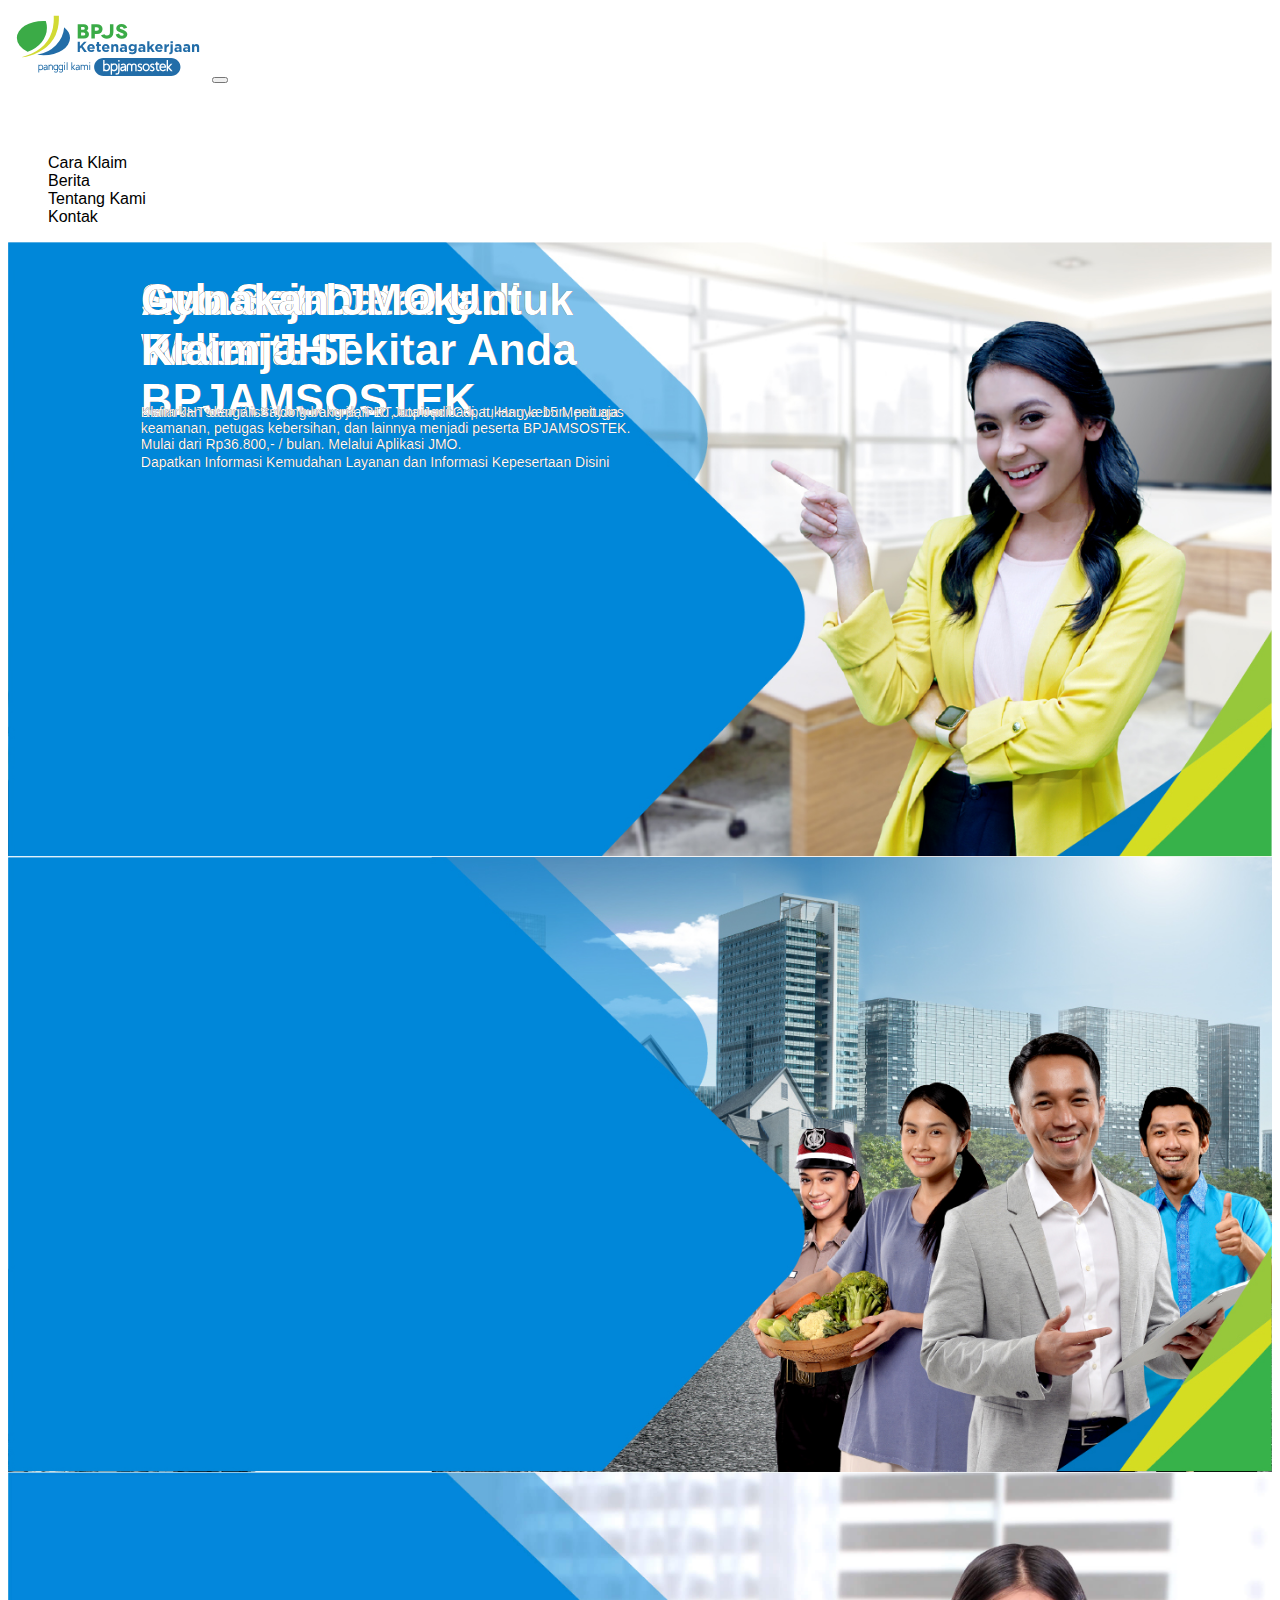
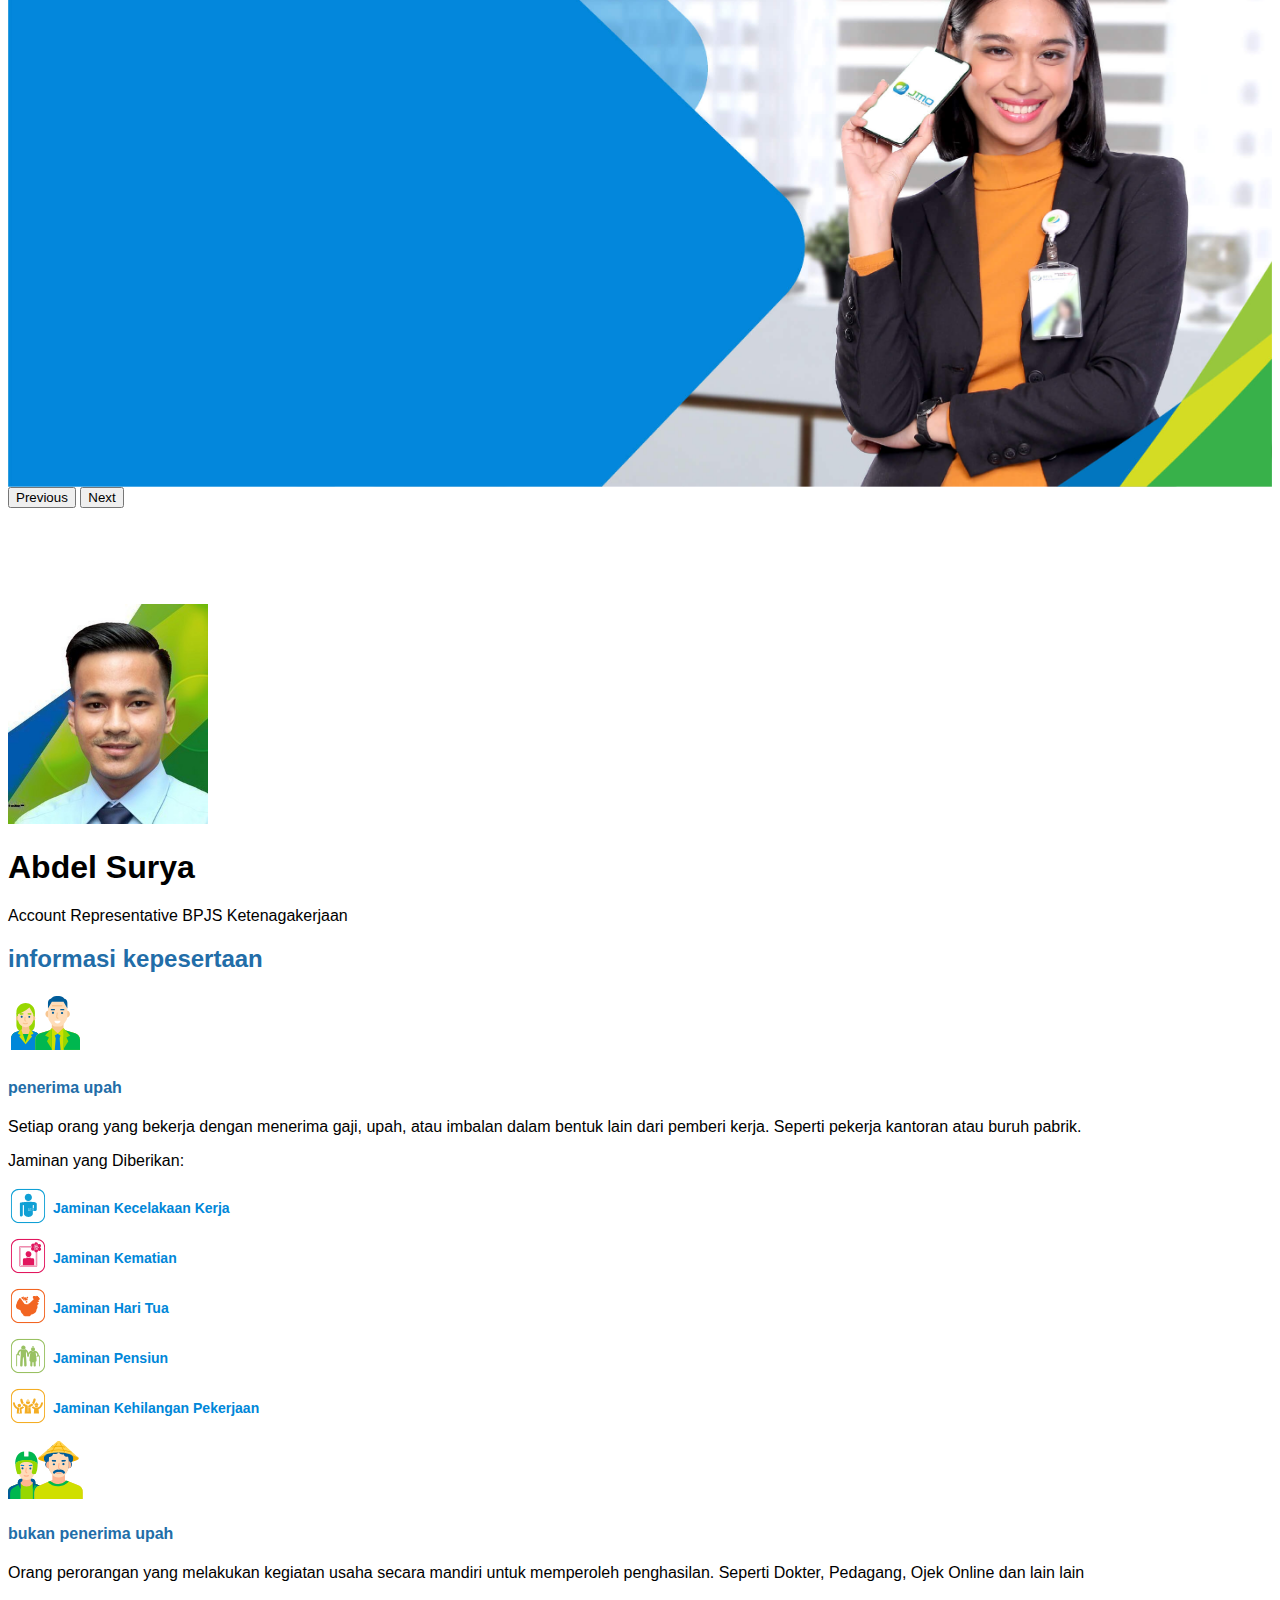
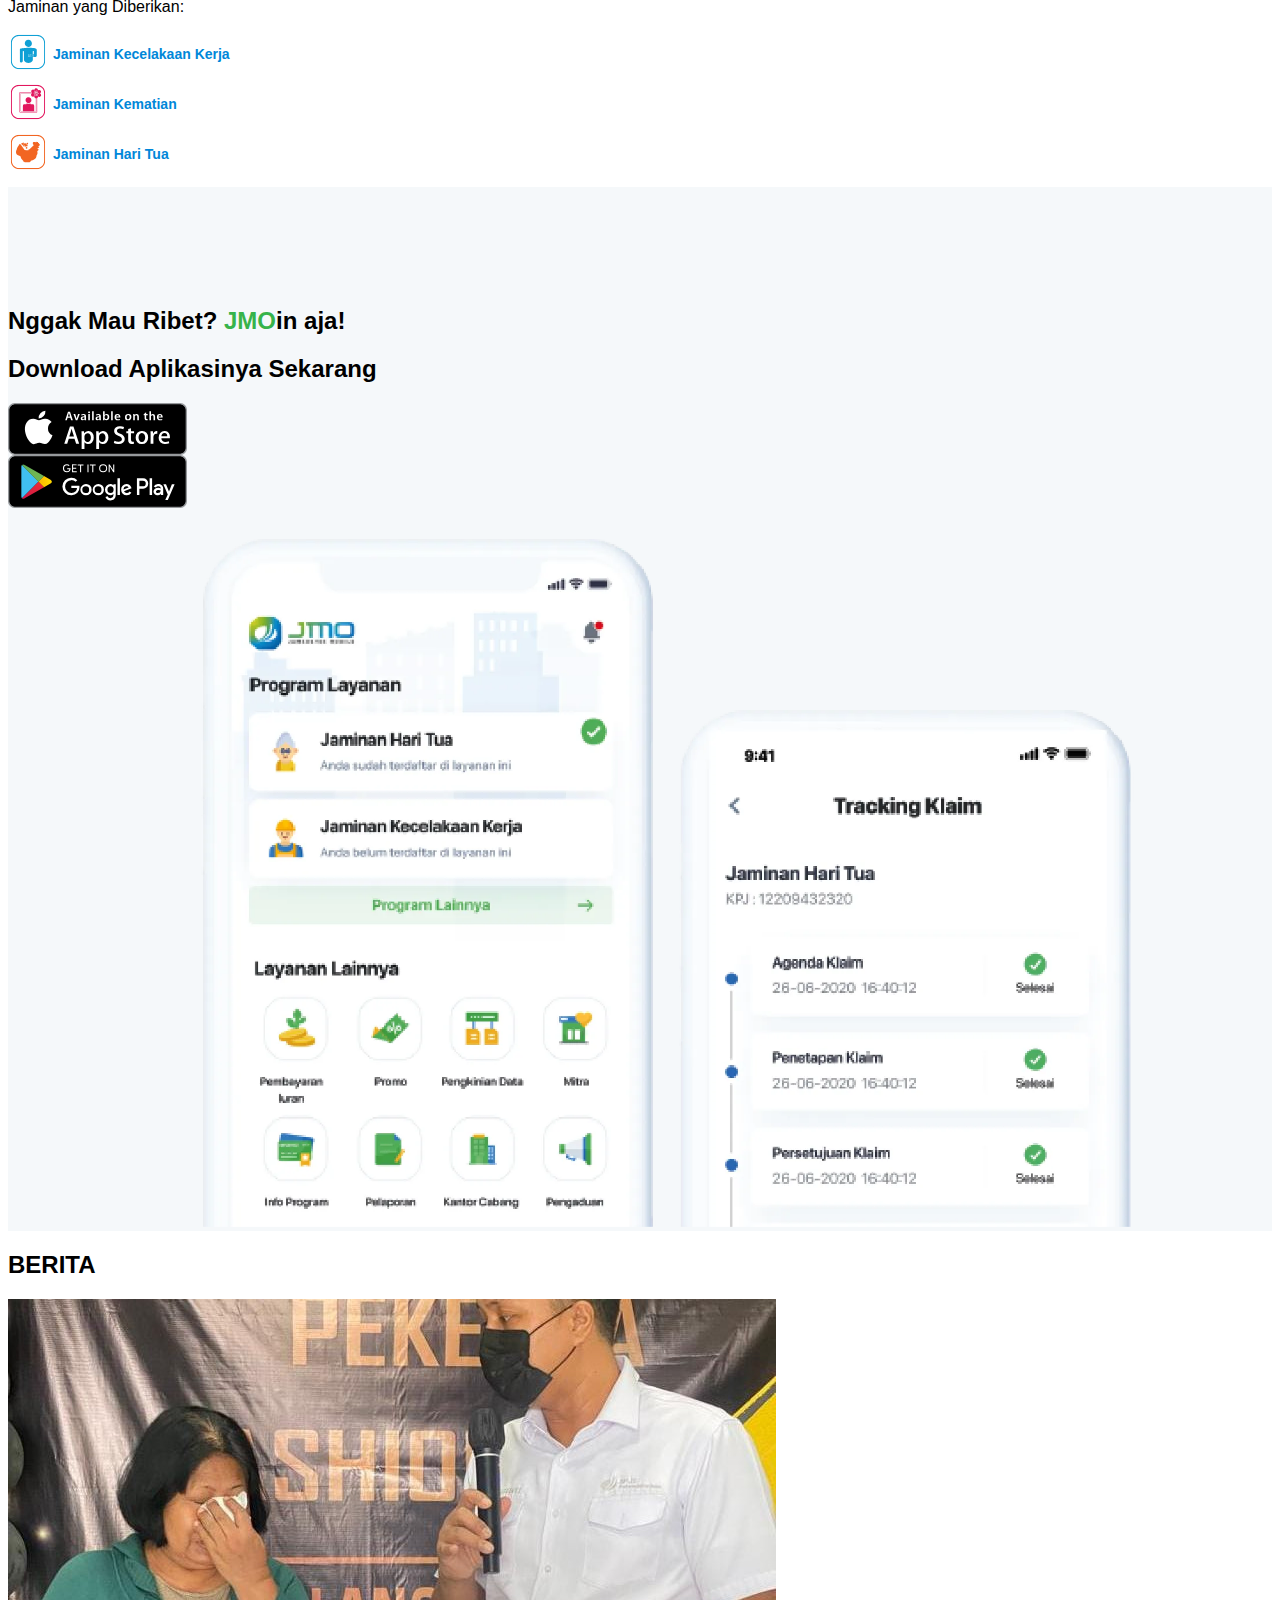
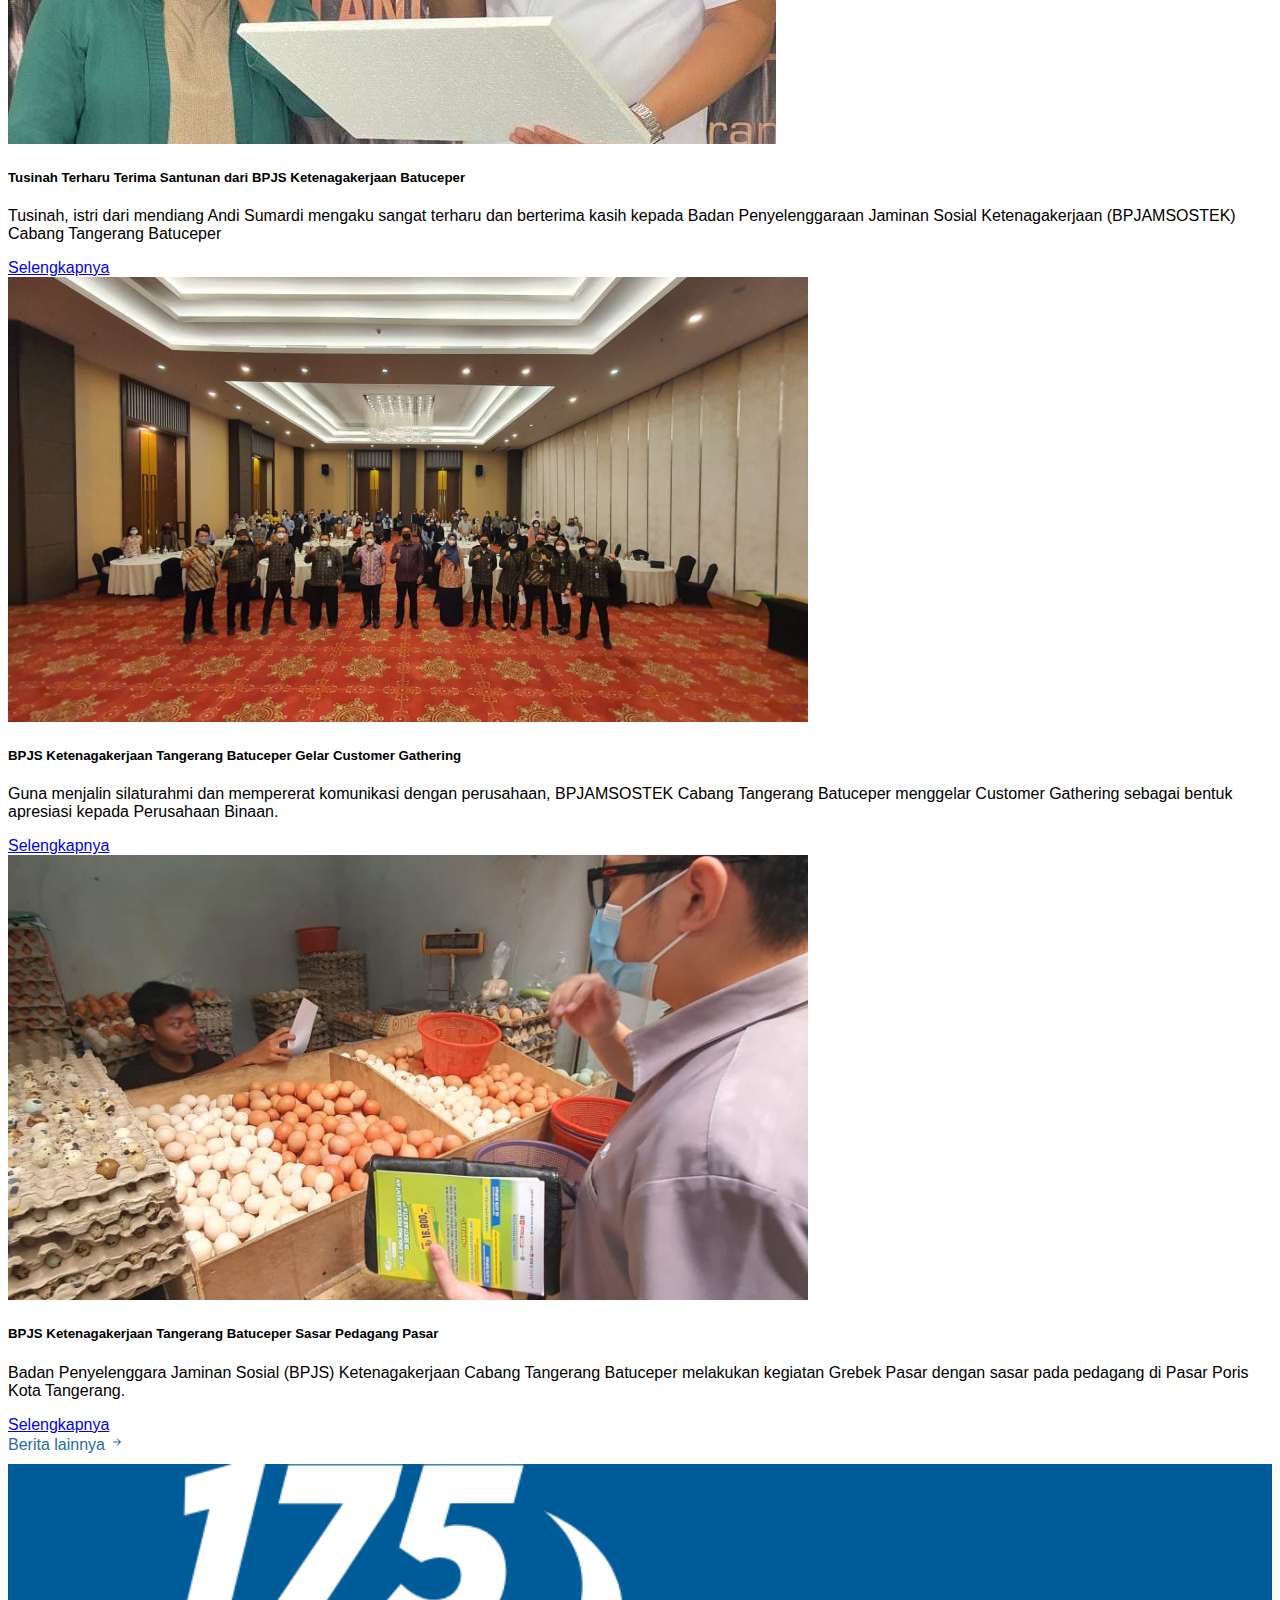
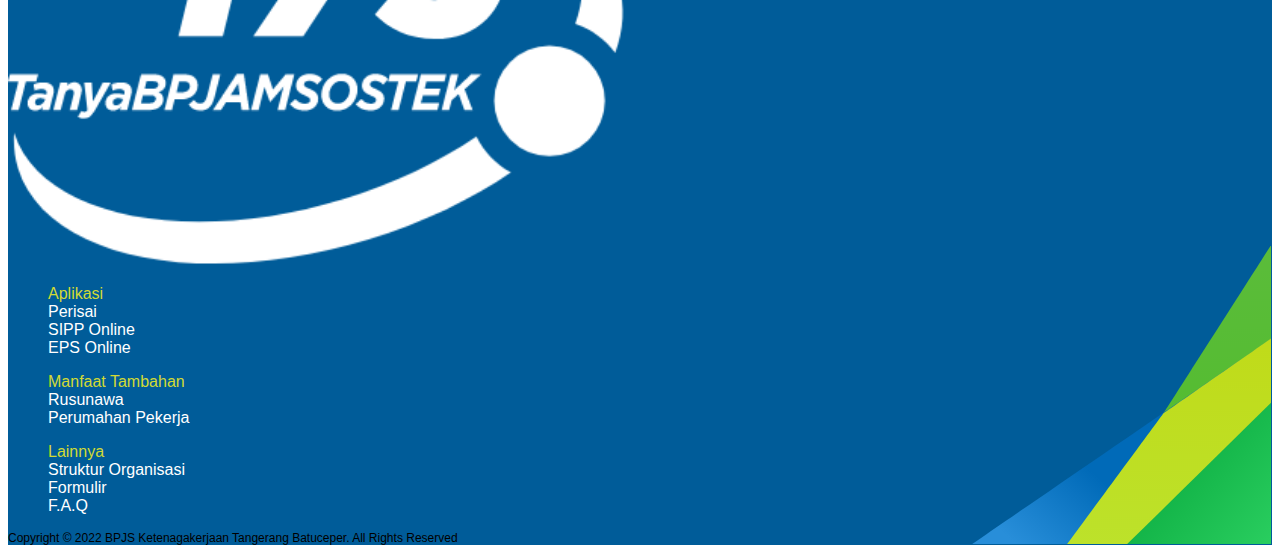
==== index.html @ 4908bba9 "first commit" ====
<!DOCTYPE html>
<html lang="en">

<head>
    <meta charset="UTF-8">
    <meta http-equiv="X-UA-Compatible" content="IE=edge">
    <meta name="viewport" content="width=device-width, initial-scale=1.0">
    <title>Abdel Surya | BPJamsostek</title>
    <link rel="stylesheet" href="node_modules/bootstrap/dist/css/bootstrap.min.css">
    <link rel="stylesheet" href="custom.css">
    <link rel="shortcut icon" href="img/tabicon.png" type="image/x-icon">
    <link href="http://fonts.cdnfonts.com/css/gotham" rel="stylesheet">
</head>

<body id="beranda">
    <!-- NAVBAR AWAL -->
    <nav class="navbar navbar-expand-lg bd-navbar fixed-top shadow-sm" style="background-color: white">
        <div class="container-lg">
            <a href="#"><img src="/img/logo-bpjamsostek-color.svg" alt="logo-navbar" width="200"></a>
            <button class="navbar-toggler" type="button" data-bs-toggle="collapse" data-bs-target="#navbarNav"
                aria-controls="navbarNav" aria-expanded="false" aria-label="Toggle navigation">
                <span class="navbar-toggler-icon"></span>
            </button>
            <div class="collapse navbar-collapse" id="navbarNav">
                <ul class="navbar-nav ms-auto">
                    <li class="nav-item dropdown btn-navbar">
                        <a class="nav-link dropdown-toggle" href="#" role="button" data-bs-toggle="dropdown"
                            aria-expanded="false">
                            Informasi Kepesertaan
                        </a>
                        <ul class="dropdown-menu">
                            <li><a class="dropdown-item" href="#">Penerima upah</a></li>
                            <li><a class="dropdown-item" href="#">Bukan Penerima Upah</a></li>
                        </ul>
                    </li>
                    <li class="nav-item">
                        <a class="nav-link btn-navbar" href="#cara-klaim">Cara Klaim</a>
                    </li>
                    <li class="nav-item">
                        <a class="nav-link btn-navbar" href="#">Berita</a>
                    </li>
                    <li class="nav-item">
                        <a class="nav-link btn-navbar" href="#">Tentang Kami</a>
                    </li>
                    <li class="nav-item">
                        <a class="nav-link btn-navbar" href="#">Kontak</a>
                    </li>
                </ul>
            </div>
        </div>
    </nav>
    <!-- NAVBAR AKHIR -->

    <!-- CAROUSEL AWAL -->
    <div id="carouselExampleControls" class="carousel slide" data-bs-ride="carousel">
        <div class="carousel-inner">
            <div class="carousel-item active">
                <img src="img/selamat-datang.jpg" class="web-carousel" alt="selamat-datang" style="width: 100%;">
                <img src="img/selamat-datang-mobile.jpg" class="mobile-carousel" alt="selamat-datang-mobile"
                    style="width: 100%;">
                <div class="carousel-caption">
                    <h1 class="heading">Selamat Datang di<br>Website BPJAMSOSTEK</h1>
                    <p class="paragraph">Dapatkan Informasi Kemudahan Layanan dan Informasi Kepesertaan Disini</p>
                </div>
            </div>
            <div class="carousel-item">
                <img src="img/menggandeng-bpu.jpg" class="web-carousel" alt="menggandeng-bpu" style="width: 100%;">
                <img src="img/menggandeng-bpu-mobile.jpg" class="mobile-carousel" alt="menggandeng-bpu-mobile"
                    style="width: 100%;">
                <div class="carousel-caption">
                    <h1 class="heading">Ayo Sejahterakan Pekerja Sekitar Anda</h1>
                    <p class="paragraph">Daftarkan suami/ istri yang bekerja, PRT, sopir pribadi, tukang kebun, petugas
                        keamanan, petugas kebersihan, dan lainnya menjadi peserta BPJAMSOSTEK. Mulai dari Rp36.800,- /
                        bulan. Melalui Aplikasi JMO.</p>
                </div>
            </div>
            <div class="carousel-item">
                <img src="img/gunakan-jmo.jpg" class="web-carousel" alt="gunakan-jmo" style="width: 100%;">
                <img src="img/gunakan-jmo-mobile.jpg" class="mobile-carousel" alt="gunakan-jmo-mobile"
                    style="width: 100%;">
                <div class="carousel-caption">
                    <h1 class="heading">Gunakan JMO Untuk Klaim JHT</h1>
                    <p class="paragraph">Klaim JHT dengan Saldo kurang dari 10 Juta Jadi Cepat, Hanya 15 Menit aja</p>
                </div>
            </div>
        </div>
        <button class="carousel-control-prev" type="button" data-bs-target="#carouselExampleControls"
            data-bs-slide="prev">
            <span class="carousel-control-prev-icon" aria-hidden="true"></span>
            <span class="visually-hidden">Previous</span>
        </button>
        <button class="carousel-control-next" type="button" data-bs-target="#carouselExampleControls"
            data-bs-slide="next">
            <span class="carousel-control-next-icon" aria-hidden="true"></span>
            <span class="visually-hidden">Next</span>
        </button>
    </div>
    <!-- CAROUSEL AKHIR -->

    <!-- JUMBOTRON AWAL -->
    <section class="jumbotron text-center mb-5">
        <img src="img/167121592.jpg" alt="abdel surya" width="200" class="rounded-circle img-thumbnail">
        <h1 class="display-4">Abdel Surya</h1>
        <p class="lead mb-5">Account Representative BPJS Ketenagakerjaan</p>
        <span class="dropdown-divider"></span>
    </section>
    <!-- JUMBOTRON AKHIR -->

    <!-- PROGRAM AWAL -->
    <section id="program">
        <div class="container-lg mb-5">
            <div class="row text-center">
                <div class="col">
                    <h2 class="text-uppercase" style="color:#226da8 ;">informasi kepesertaan</h2>
                </div>
            </div>
            <div class="row justify-content-center fs-5">
                <div class="col-sm-6 col-12 mt-3 h-100">
                    <img src="img/product-icon-peserta-pu.svg" alt="penerima upah" width="75">
                    <h4 class="text-capitalize" style="color:#226da8 ;">penerima upah</h4>
                    <p>Setiap orang yang bekerja dengan menerima gaji, upah, atau imbalan dalam bentuk lain dari
                        pemberi
                        kerja. Seperti pekerja kantoran atau buruh pabrik.
                    </p>
                    <p>Jaminan yang Diberikan:</p>
                    <div class="jaminan-list">
                        <div class="row">
                            <div class="col-sm-6">
                                <div class="jaminan-row">
                                    <div class="jaminan-images">
                                        <img src="img/product-icon-jaminan-kecelakaan.svg"
                                            alt="jaminan-kecelakaan-kerja" width="40">
                                    </div>
                                    <div class="jaminan-names">
                                        <a href="#">Jaminan Kecelakaan Kerja</a>
                                    </div>
                                </div>
                            </div>
                            <div class="col-sm-6">
                                <div class="jaminan-row">
                                    <div class="jaminan-images">
                                        <img src="img/product-icon-jaminan-kematian.svg" alt="jaminan-kematian"
                                            width="40">
                                    </div>
                                    <div class="jaminan-names">
                                        <a href="#">Jaminan Kematian</a>
                                    </div>
                                </div>
                            </div>
                            <div class="col-sm-6">
                                <div class="jaminan-row">
                                    <div class="jaminan-images">
                                        <img src="img/product-icon-jaminan-jht.svg" alt="jaminan-hari-tua" width="40">
                                    </div>
                                    <div class="jaminan-names">
                                        <a href="#">Jaminan Hari Tua</a>
                                    </div>
                                </div>
                            </div>
                            <div class="col-sm-6">
                                <div class="jaminan-row">
                                    <div class="jaminan-images">
                                        <img src="img/product-icon-jaminan-pensiun.svg" alt="jaminan-pensiun"
                                            width="40">
                                    </div>
                                    <div class="jaminan-names">
                                        <a href="#">Jaminan Pensiun</a>
                                    </div>
                                </div>
                            </div>
                            <div class="col-sm-6">
                                <div class="jaminan-row">
                                    <div class="jaminan-images">
                                        <img src="img/product-icon-jaminan-kehilangan-pekerjaan.svg"
                                            alt="jaminan-kehilangan-pekerjaan" width="40">
                                    </div>
                                    <div class="jaminan-names">
                                        <a href="#">Jaminan Kehilangan Pekerjaan</a>
                                    </div>
                                </div>
                            </div>
                        </div>
                    </div>
                </div>
                <div class="col-sm-6 col-12 mt-3 h-100">
                    <img src="/img/product-icon-peserta-bpu.svg" alt="bukan penerima upah" width="75">
                    <h4 class="text-capitalize" style="color:#226da8 ;">bukan penerima upah</h4>
                    <p>Orang perorangan yang melakukan kegiatan usaha secara mandiri untuk memperoleh
                        penghasilan.
                        Seperti Dokter, Pedagang, Ojek Online dan lain lain</p>
                    <p>Jaminan yang Diberikan:</p>
                    <div class="jaminan-list">
                        <div class="row">
                            <div class="col-sm-6">
                                <div class="jaminan-row">
                                    <div class="jaminan-images">
                                        <img src="img/product-icon-jaminan-kecelakaan.svg"
                                            alt="jaminan-kecelakaan-kerja" width="40">
                                    </div>
                                    <div class="jaminan-names">
                                        <a href="#">Jaminan Kecelakaan Kerja</a>
                                    </div>
                                </div>
                            </div>
                            <div class="col-sm-6">
                                <div class="jaminan-row">
                                    <div class="jaminan-images">
                                        <img src="img/product-icon-jaminan-kematian.svg" alt="jaminan-kematian"
                                            width="40">
                                    </div>
                                    <div class="jaminan-names">
                                        <a href="#">Jaminan Kematian</a>
                                    </div>
                                </div>
                            </div>
                            <div class="col-sm-6">
                                <div class="jaminan-row">
                                    <div class="jaminan-images">
                                        <img src="img/product-icon-jaminan-jht.svg" alt="jaminan-hari-tua" width="40">
                                    </div>
                                    <div class="jaminan-names">
                                        <a href="#">Jaminan Hari Tua</a>
                                    </div>
                                </div>
                            </div>
                        </div>
                    </div>
                </div>
            </div>
        </div>
        </div>
        </div>
    </section>
    <!-- PROGRAM AKHIR -->

    <!-- JMO AWAL -->
    <section id="JMO">
        <div class="bg-light-gray">
            <div class="container-lg mb-5">
                <div class="row align-items-center">
                    <div class="col-lg-6 col-md-6 col-xs-12 padding-top-jmo">
                        <h2>Nggak Mau Ribet? <span style="color:#37b34a;">JMO</span>in aja!</h2>
                        <h2 class="jmo-width-300">Download Aplikasinya Sekarang</h2>
                        <div class="row padding-left-jmo">
                            <div class="col-md-4 mt-3">
                                <a href="https://apps.apple.com/id/app/bpjstku/id1444834757" target="_blank">
                                    <img class="w-100 mb-3 button-download" src="img/icon-jmo-app-store.svg"
                                        alt="appstorelogo">
                                </a>
                            </div>
                            <div class="col-md-4 mt-3">
                                <a href="https://play.google.com/store/apps/details?id=com.bpjstku" target="_blank">
                                    <img class="w-100 mb-3 button-download" src="img/icon-jmo-google-play.svg"
                                        alt="playstorelogo">
                                </a>
                            </div>
                        </div>
                    </div>
                    <div class="col-lg-6 col-md-6 col-xs-12">
                        <img src="/img/img-home-jmo.webp" alt="jmo-screenshot" width="120%">
                    </div>
                </div>
            </div>
        </div>
    </section>
    <!-- JMO AKHIR -->

    <!-- BERITA AWAL -->
    <section id="berita">
        <div class="container-lg">
            <div class="row text-center mb-3">
                <div class="col">
                    <h2>BERITA</h2>
                </div>
            </div>
            <div class="row">
                <div class="col-md-4 mb-3">
                    <div class="card h-100 shadow-sm">
                        <img src="img/tusinah.jpg" class="card-img-top" alt="tusinah-terharu">
                        <div class="card-body">
                            <h5 class="card-title">Tusinah Terharu Terima Santunan dari BPJS Ketenagakerjaan Batuceper
                            </h5>
                            <p class="card-text">Tusinah, istri dari mendiang Andi Sumardi mengaku sangat terharu dan
                                berterima kasih kepada Badan Penyelenggaraan Jaminan Sosial Ketenagakerjaan
                                (BPJAMSOSTEK) Cabang Tangerang Batuceper
                            </p>
                        </div>
                        <div class="card-footer bg-transparent text-center">
                            <a href="#" class="btn btn-primary">Selengkapnya</a>
                        </div>
                    </div>
                </div>
                <div class="col-md-4 mb-3">
                    <div class="card h-100 shadow-sm">
                        <img src="img/customer-gathering.jpg" class="card-img-top" alt="customer-gathering">
                        <div class="card-body">
                            <h5 class="card-title">BPJS Ketenagakerjaan Tangerang Batuceper Gelar Customer Gathering
                            </h5>
                            <p class="card-text">Guna menjalin silaturahmi dan mempererat komunikasi dengan perusahaan,
                                BPJAMSOSTEK Cabang Tangerang Batuceper menggelar Customer Gathering sebagai bentuk
                                apresiasi kepada Perusahaan Binaan.
                            </p>
                        </div>
                        <div class="card-footer bg-transparent text-center">
                            <a href="#" class="btn btn-primary">Selengkapnya</a>
                        </div>
                    </div>
                </div>
                <div class="col-md-4 mb-3">
                    <div class="card h-100 shadow-sm">
                        <img src="img/pedagang-pasar.jpg" class="card-img-top" alt="pedagang-pasar">
                        <div class="card-body">
                            <h5 class="card-title">BPJS Ketenagakerjaan Tangerang Batuceper Sasar Pedagang Pasar
                            </h5>
                            <p class="card-text">Badan Penyelenggara Jaminan Sosial (BPJS) Ketenagakerjaan Cabang
                                Tangerang Batuceper melakukan kegiatan Grebek Pasar dengan sasar pada pedagang di Pasar
                                Poris Kota Tangerang.
                            </p>
                        </div>
                        <div class="card-footer bg-transparent text-center">
                            <a href="#" class="btn btn-primary">Selengkapnya</a>
                        </div>
                    </div>
                </div>
            </div>
            <div class="row">
                <div class="col text-end mb-5 fw-semibold">
                    <a class="berita-lainnya" href="#">Berita lainnya <svg xmlns="http://www.w3.org/2000/svg" width="16"
                            height="16" fill="currentColor" class="bi bi-arrow-right-short" viewBox="0 0 16 16">
                            <path fill-rule="evenodd"
                                d="M4 8a.5.5 0 0 1 .5-.5h5.793L8.146 5.354a.5.5 0 1 1 .708-.708l3 3a.5.5 0 0 1 0 .708l-3 3a.5.5 0 0 1-.708-.708L10.293 8.5H4.5A.5.5 0 0 1 4 8z" />
                        </svg></a>
                </div>
            </div>
        </div>
    </section>
    <!-- BERITA AKHIR -->

    <!-- FOOTER AWAL -->
    <footer class="footer">
        <div class="container">
            <div class="row">
                <div class="col-lg-3">
                    <div class="col-md-12 call-center">
                        <div class="text-center mt-4">
                            <img src="img/logo-call-center-new.png" alt="logo-call-center-new" width="50%">
                        </div>
                    </div>
                </div>
                <div class="col-lg-3">
                    <ul>
                        <li class="mb-1 mt-3 fw-bold">Aplikasi</li>
                        <li>
                            <a href="#">Perisai</a>
                        </li>
                        <li>
                            <a href="#">SIPP Online</a>
                        </li>
                        <li>
                            <a href="#">EPS Online</a>
                        </li>
                    </ul>
                </div>
                <div class="col-lg-3">
                    <ul>
                        <li class="mb-1 mt-3 fw-bold">Manfaat Tambahan</li>
                        <li>
                            <a href="#">Rusunawa</a>
                        </li>
                        <li>
                            <a href="#">Perumahan Pekerja</a>
                        </li>
                    </ul>
                </div>
                <div class="col-lg-3">
                    <ul>
                        <li class="mb-1 mt-3 fw-bold">Lainnya</li>
                        <li>
                            <a href="#">Struktur Organisasi</a>
                        </li>
                        <li>
                            <a href="#">Formulir</a>
                        </li>
                        <li>
                            <a href="#">F.A.Q</a>
                        </li>
                    </ul>
                </div>
            </div>
            <div class="row">
                <div class="col text-center mt-5 mb-0 copyright text-white opacity-50">
                    <p>Copyright © 2022 BPJS Ketenagakerjaan Tangerang Batuceper. All Rights Reserved</p>
                </div>
            </div>
        </div>
    </footer>
    <!-- FOOTER AKHIR -->
</body>

<script src="node_modules/bootstrap/dist/js/bootstrap.bundle.min.js"></script>

</html>
---- custom.css ----
body {
  font-family: "Gotham", sans-serif;
  font-size: 1rem;
}

/* CAROUSEL AWAL */
.web-carousel {
  display: block;
}

.mobile-carousel {
  display: none;
}

@media (max-width: 640px) and (min-width: 320px) {
  .web-carousel {
    display: none;
  }
  .mobile-carousel {
    display: block;
  }
}

.carousel-caption {
  position: absolute;
  right: auto;
  top: 30%;
  left: 11%;
  z-index: 10;
  padding-top: 0;
  padding-bottom: 20px;
  color: #fff;
  text-align: left;
  text-shadow: 0 0 black;
  width: 40%;
}

@media screen and (max-width: 376px) {
  .carousel-caption h1 {
    font-size: 30px !important;
  }
}

@media screen and (max-width: 414px) {
  .carousel-caption h1 {
    font-size: 35px !important;
  }
}

@media screen and (max-width: 481px) {
  .carousel-caption h1 {
    font-size: 40px !important;
  }
}

@media screen and (max-width: 767px) {
  .carousel-caption h1 {
    font-size: 2.2rem !important;
  }
}

.carousel-caption .paragraph {
  font-size: 14px;
}

@media screen and (max-width: 768px) {
  .carousel-caption .paragraph {
    font-size: 10px;
  }
}

@media screen and (max-width: 481px) {
  .carousel-caption {
    width: 80%;
    top: 17%;
  }
}

@media screen and (max-width: 767px) {
  .carousel-caption {
    top: 25%;
  }
}

@media screen and (max-width: 2560px) {
  .heading {
    color: #fff;
    font-size: 88px;
  }
}

@media screen and (max-width: 1920px) {
  .heading {
    color: #fff;
  }
}

@media screen and (max-width: 1680px) {
  .heading {
    color: #fff;
    margin-top: 50px;
    font-size: 45px;
  }
}

@media screen and (max-width: 1400px) {
  .heading {
    color: #fff;
    margin-top: 5px;
    font-size: 54px;
  }
}

@media screen and (max-width: 1280px) {
  .heading {
    color: #fff;
    font-size: 44px;
  }
}

@media screen and (max-width: 1024px) {
  .heading {
    color: #fff;
    font-size: 30px;
  }
}

@media screen and (max-width: 768px) {
  .heading {
    color: #fff;
    font-size: 20px;
  }
}

@media screen and (max-width: 481px) {
  .heading {
    color: #fff;
    font-size: 15px;
  }
}
/* CAROUSEL AKHIR */

/* JUMBOTRON */
.jumbotron {
  padding-top: 6rem;
  background-color: white;
}
/* JUMBOTRON AKHIR */

/* NAVBAR AWAL */
.hover-btn {
  background-color: #226da8;
  color: #e2edff;
}

.hover-btn:hover {
  opacity: 75%;
  background-color: white;
  color: black;
}

.btn-navbar {
  background-color: white;
  color: black;
  border-radius: 1rem;
}

.btn-navbar:hover {
  background-color: #dbdbdb;
  border-radius: 1rem;
}
/* NAVBAR AKHIR */

/* PROGRAM AWAL */
.jaminan-list {
  margin: 10px 0px;
}
.jaminan-row {
  margin: 5px 0;
}
.jaminan-images {
  height: 40px;
  display: table-cell;
  margin: 0;
}
.jaminan-names {
  font-size: 13px;
  height: 45px;
  text-align: left;
  display: table-cell;
  padding: 0 5px;
  margin: 0;
  vertical-align: middle;
}
.jaminan-names a {
  font-size: 14px !important;
  color: #0087d9;
  font-weight: 600;
  text-decoration: none;
}
/* PROGRAM AKHIR */

/* JMO AWAL */
.bg-light-gray {
  background-color: #cad9e330;
}

#JMO .padding-top-jmo {
  padding-top: 100px;
}

#JMO .padding-left-jmo {
  padding-left: 0px;
}

.padding-top-jmo {
  padding-top: 100px;
}

@media screen and (max-width: 600px) {
  #JMO .jmo-width-300 {
    width: 300px;
  }
}

.button-download {
  display: block;
  max-width: 230px;
  max-height: 95px;
  width: auto;
  height: auto;
}
/* JMO AKHIR */

/* BERITA AWAL */
.berita-lainnya {
  color: #226da8;
  text-decoration: none;
}
/* BERITA AKHIR */

/* FOOTER AWAL */
.footer {
  background-color: #005c99;
  background-image: url(img/footer-super-graf.png);
  background-position: bottom right;
  background-repeat: no-repeat;
}

.call-center {
  display: block;
  margin-right: 25px;
  margin-top: 10px;
}

li {
  color: #d2da34;
  list-style-type: none;
}

li a {
  color: white;
  text-decoration: none;
}

a:hover {
  color: black;
}

.copyright {
  font-size: 12px;
}
/* FOOTER AKHIR */
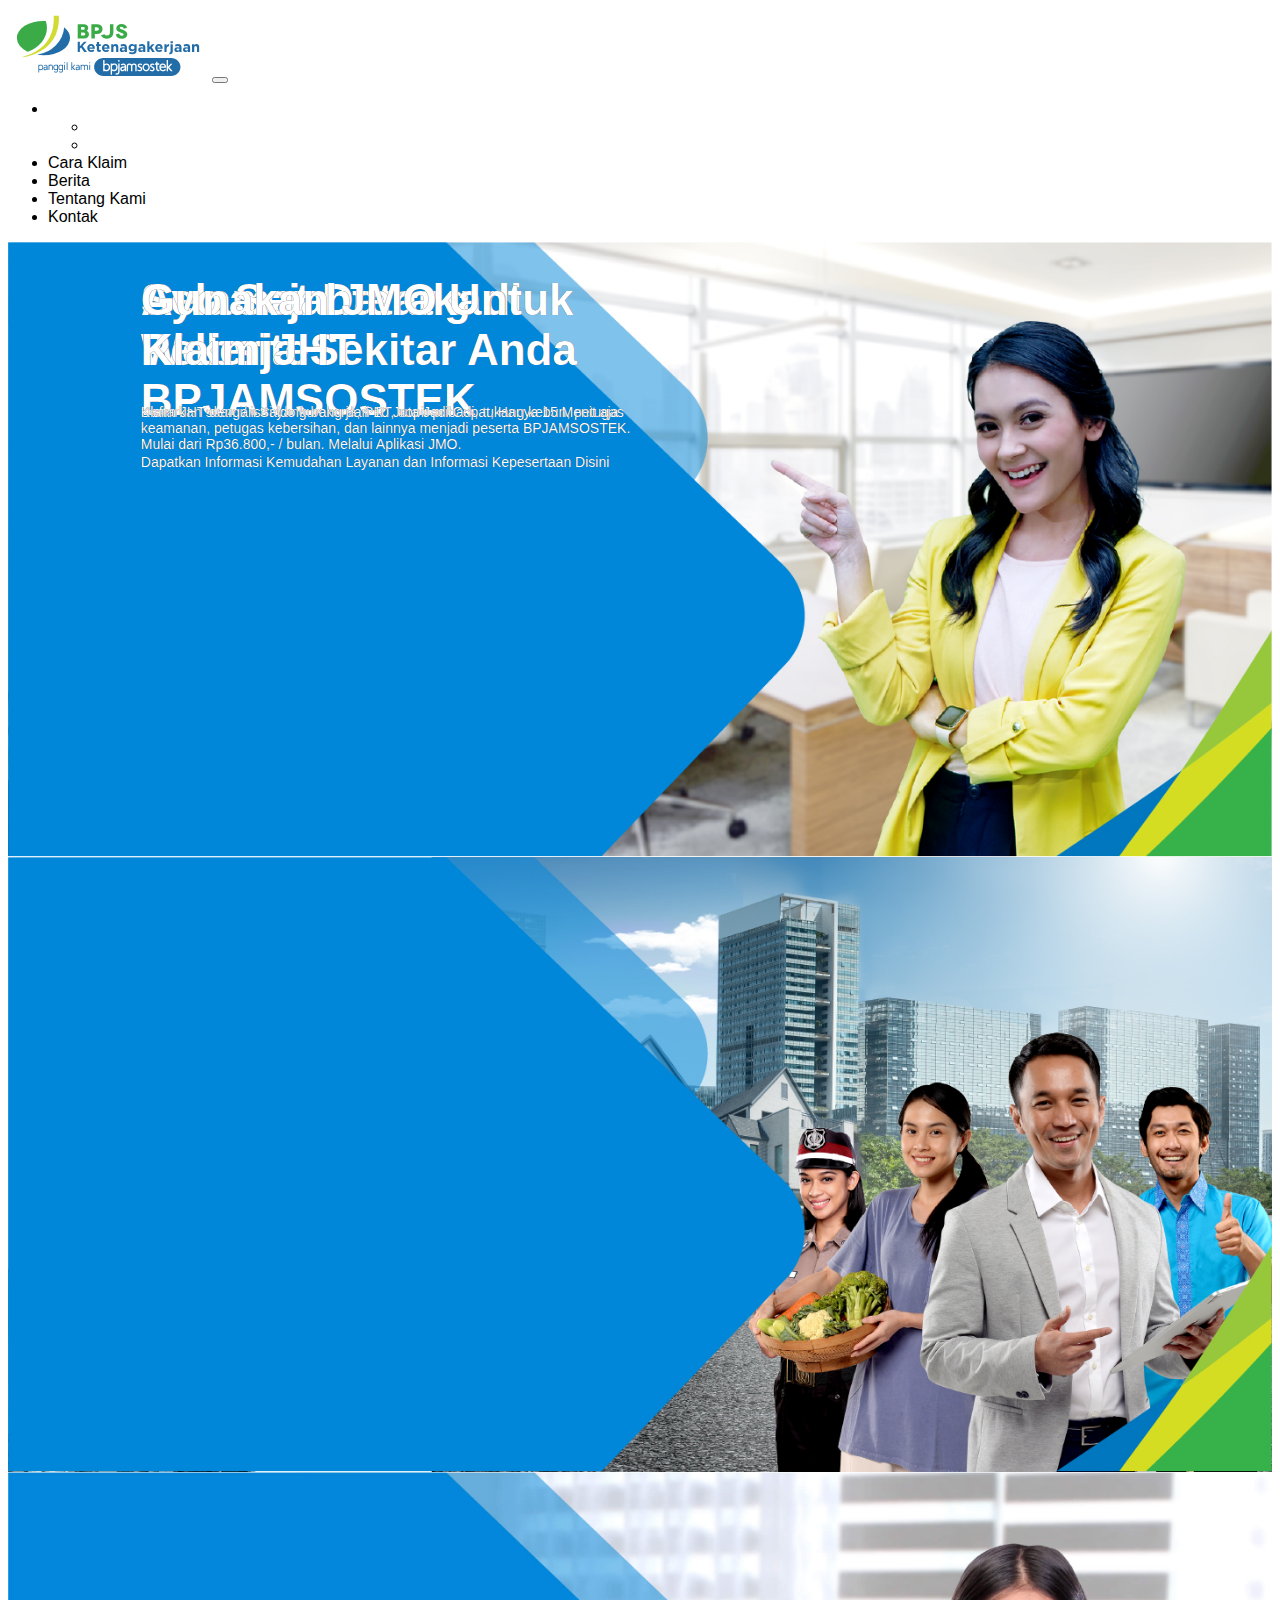
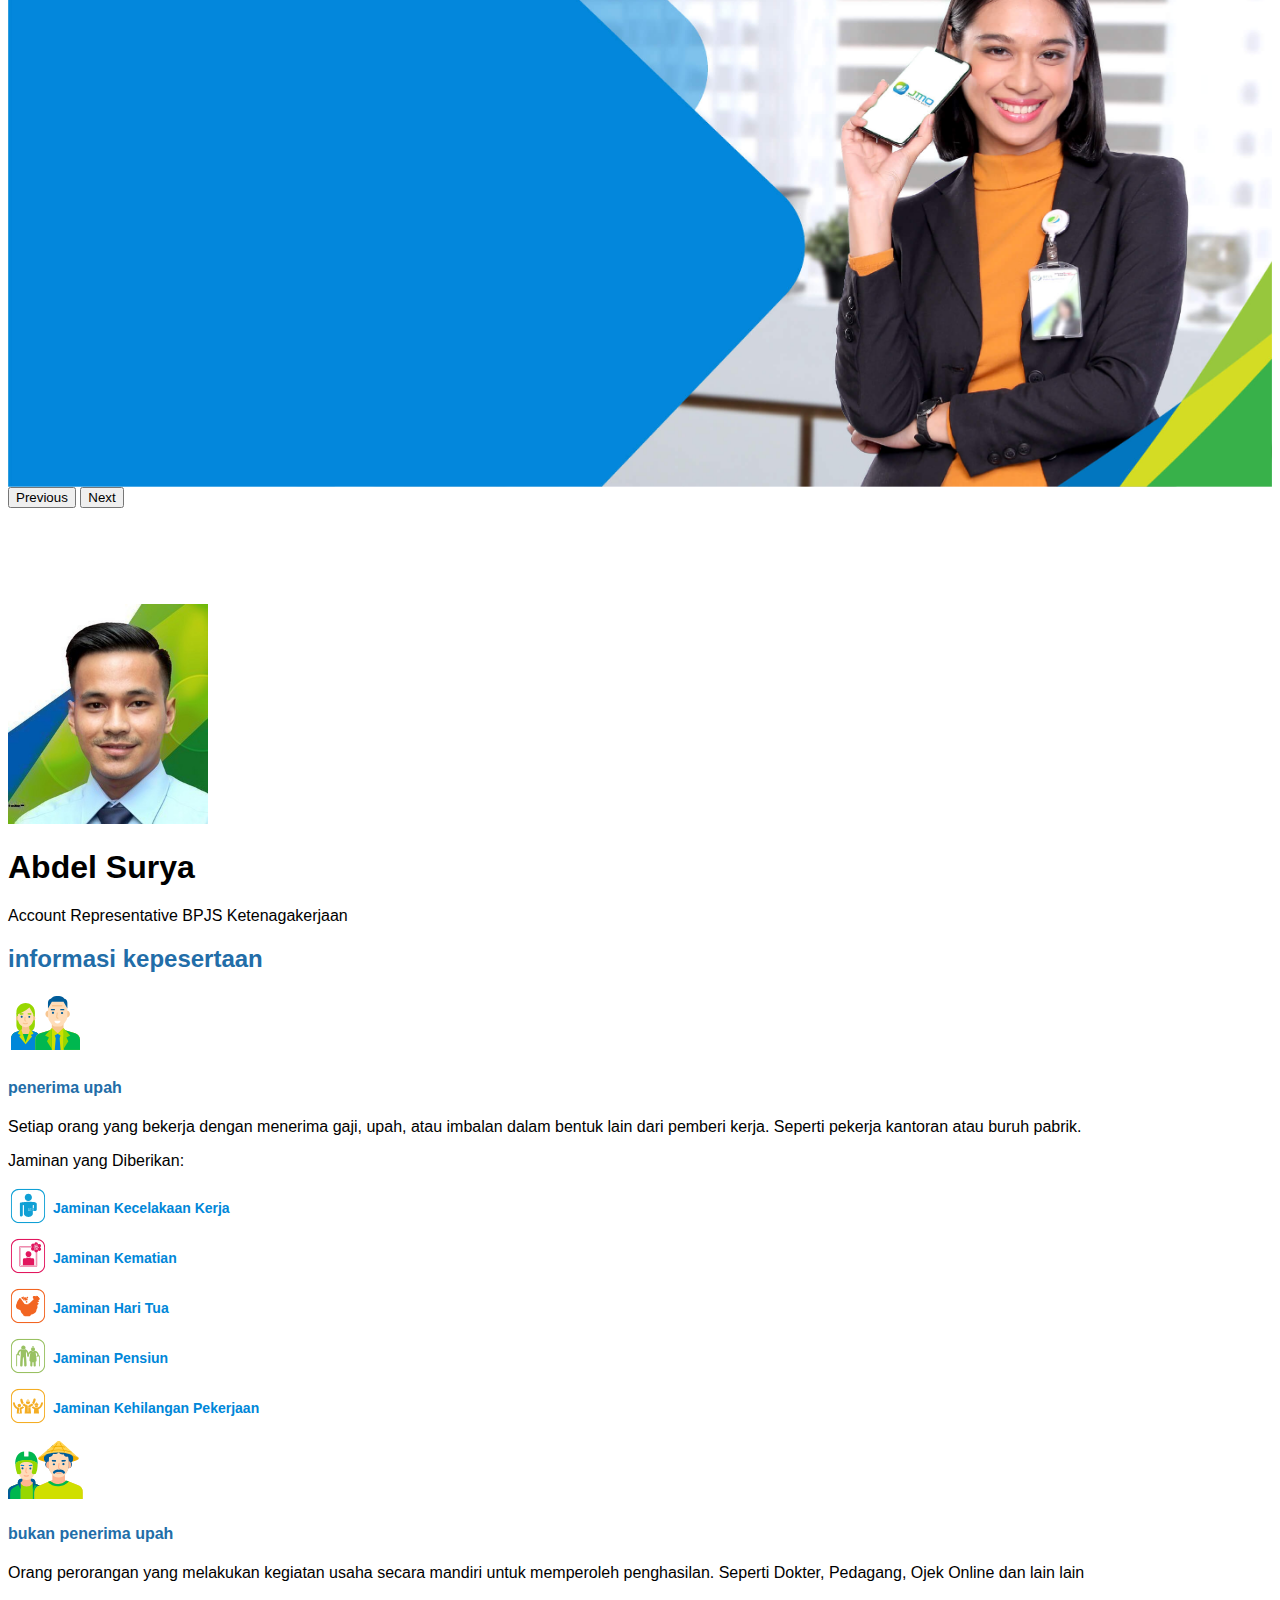
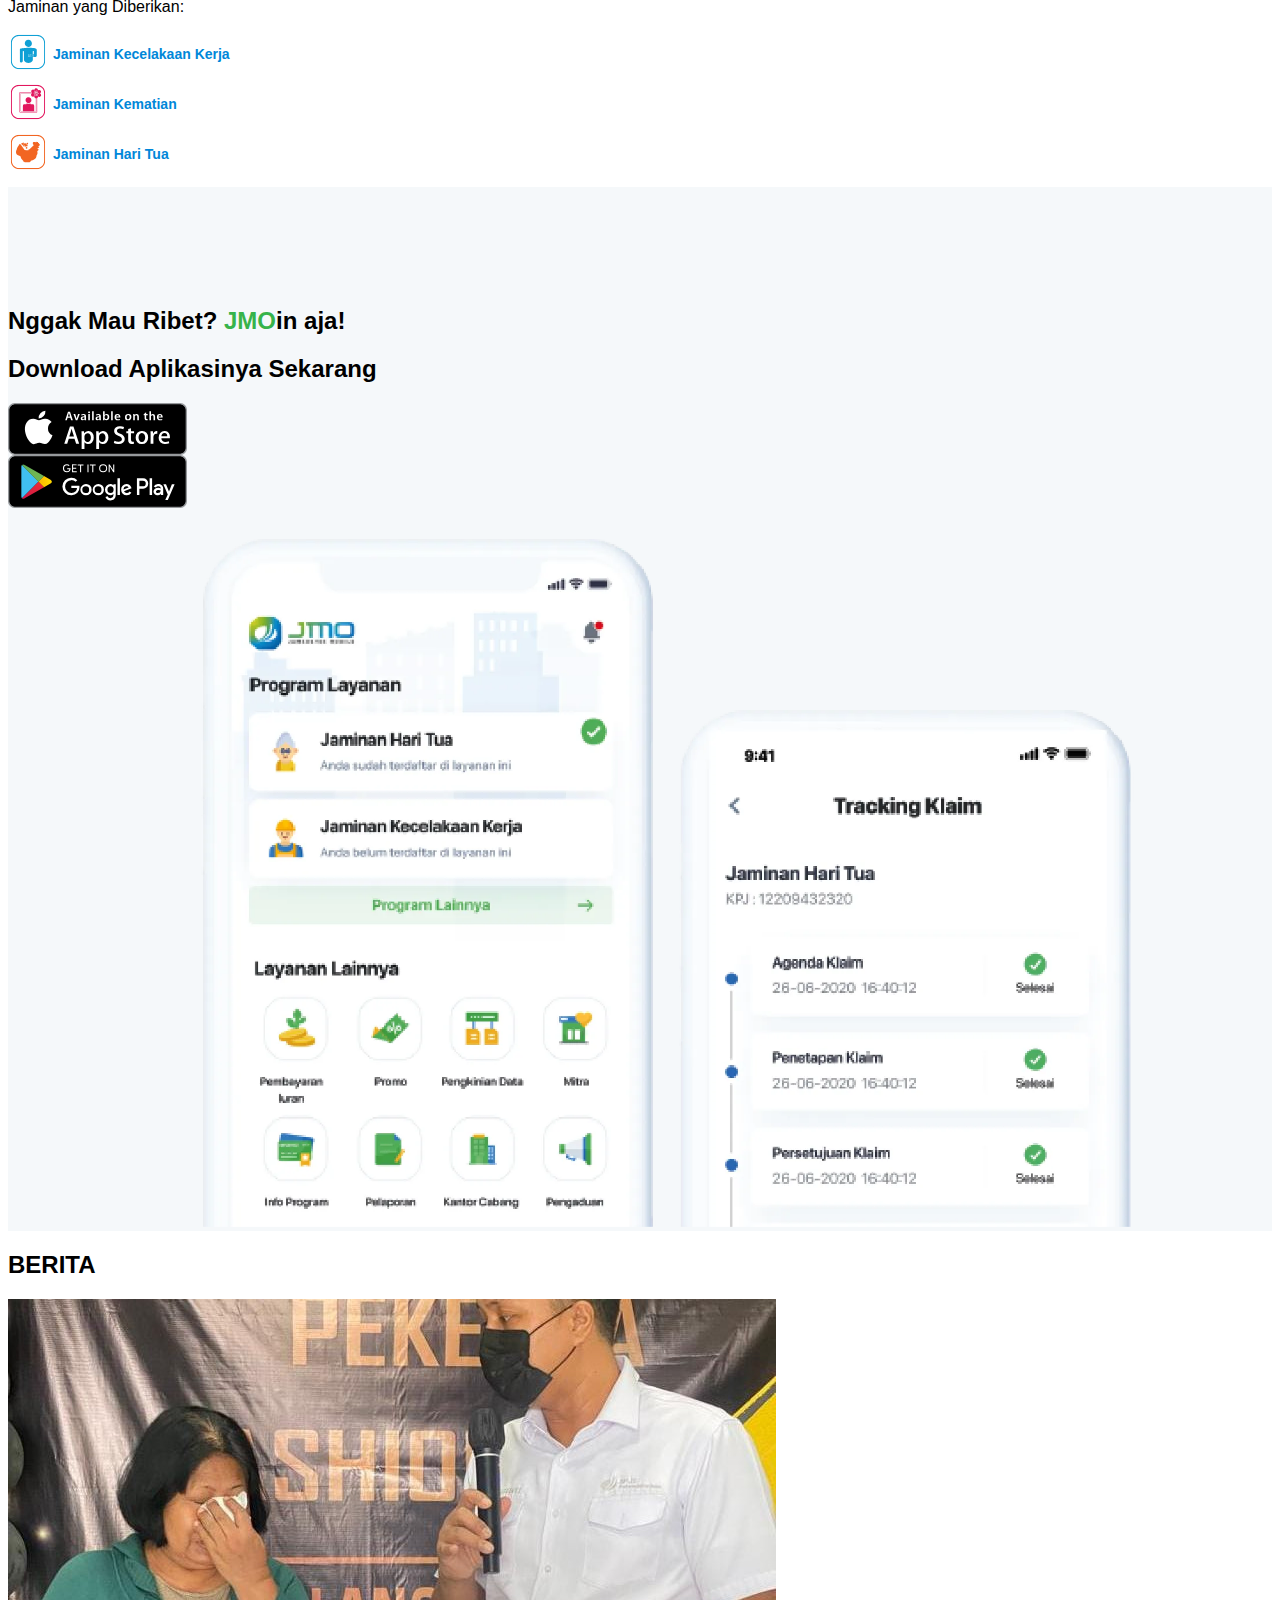
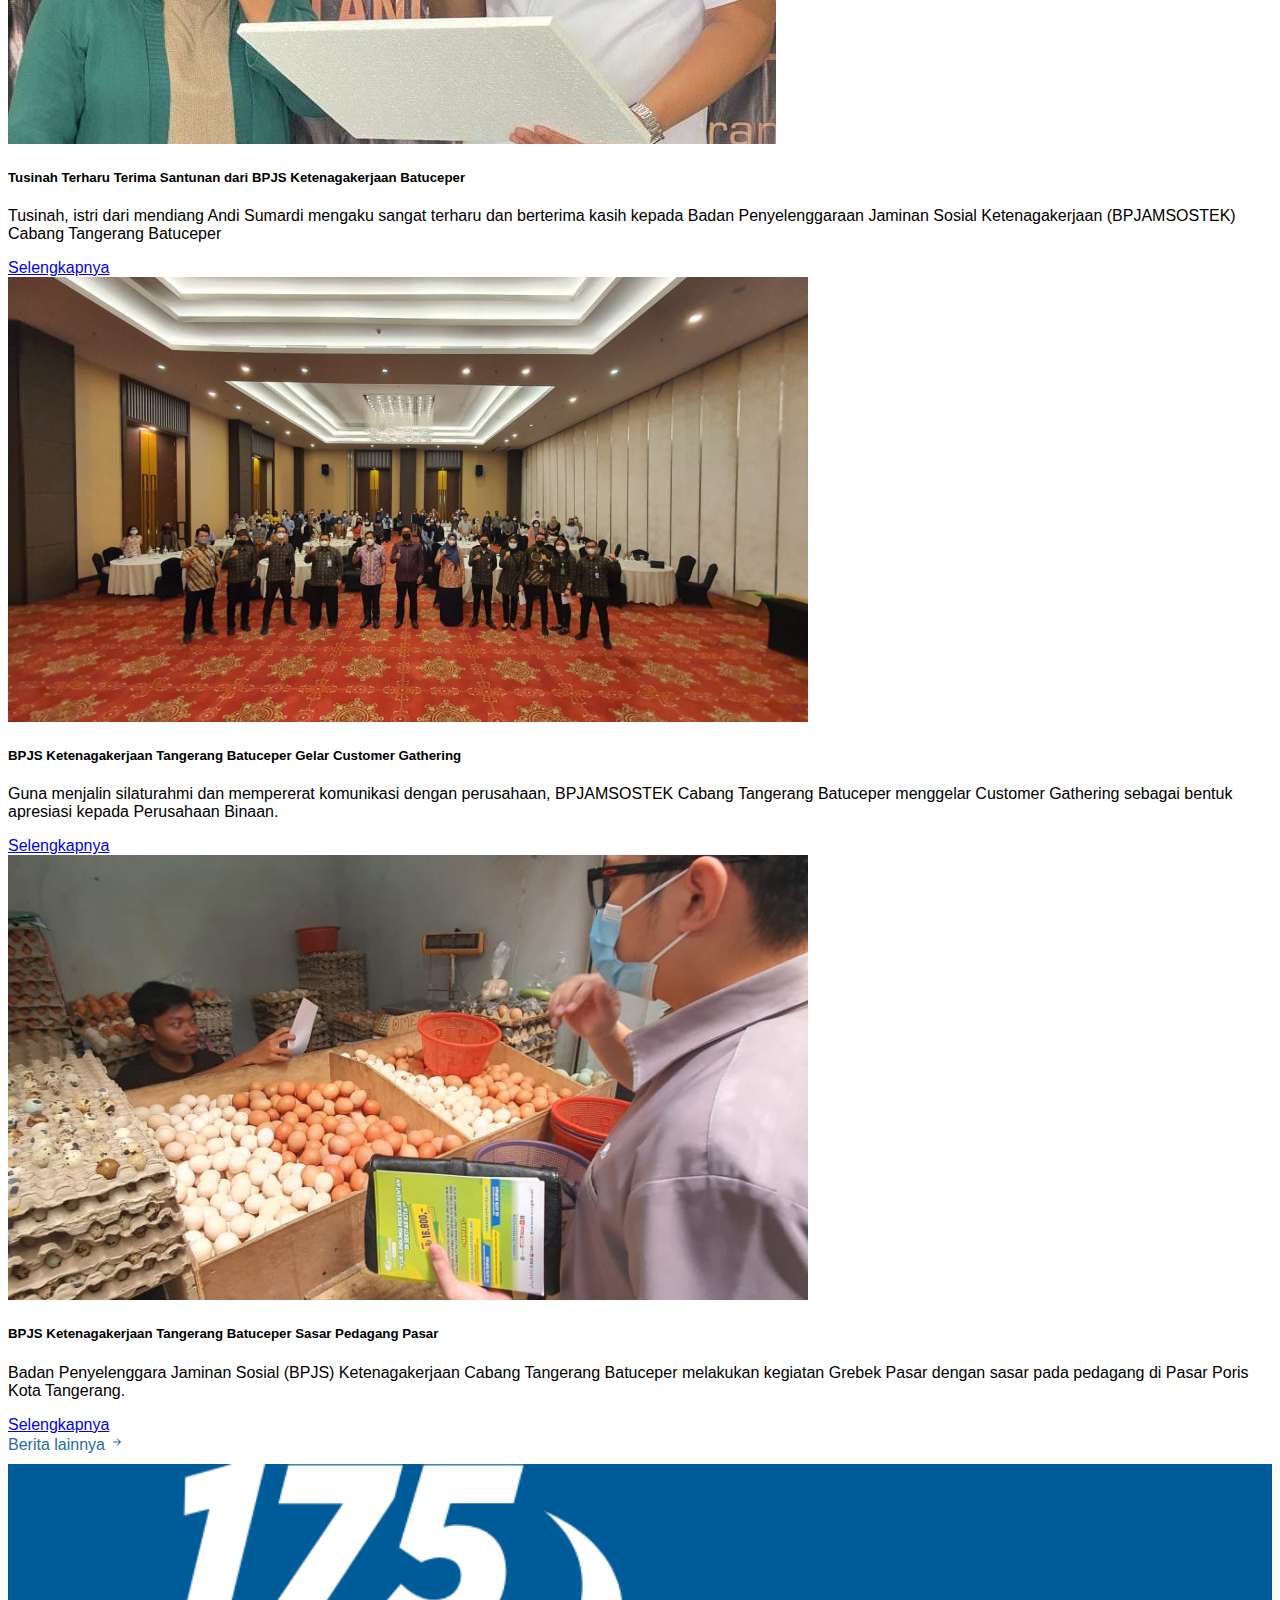
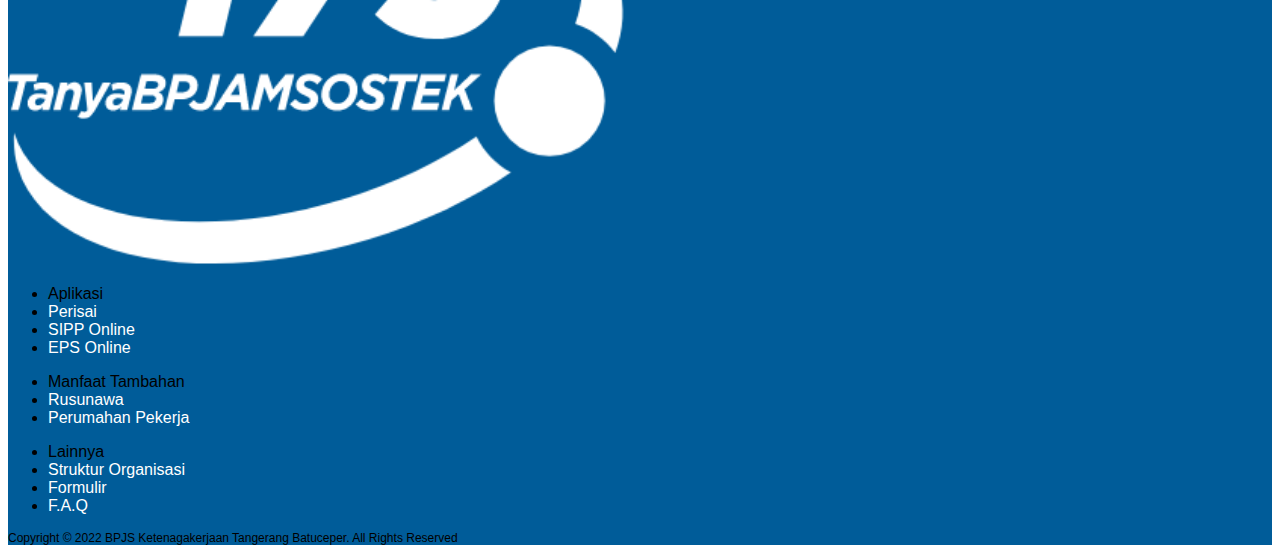
==== commit 357dc99e: "update" ====
--- a/index.html
+++ b/index.html
@@ -6,8 +6,9 @@
     <meta http-equiv="X-UA-Compatible" content="IE=edge">
     <meta name="viewport" content="width=device-width, initial-scale=1.0">
     <title>Abdel Surya | BPJamsostek</title>
-    <link rel="stylesheet" href="node_modules/bootstrap/dist/css/bootstrap.min.css">
-    <link rel="stylesheet" href="custom.css">
+    <link href="https://cdn.jsdelivr.net/npm/bootstrap@5.2.2/dist/css/bootstrap.min.css" rel="stylesheet"
+        integrity="sha384-Zenh87qX5JnK2Jl0vWa8Ck2rdkQ2Bzep5IDxbcnCeuOxjzrPF/et3URy9Bv1WTRi" crossorigin="anonymous">
+    <link rel="stylesheet" href="assets/css/custom.css">
     <link rel="shortcut icon" href="img/tabicon.png" type="image/x-icon">
     <link href="http://fonts.cdnfonts.com/css/gotham" rel="stylesheet">
 </head>
@@ -397,6 +398,8 @@
     <!-- FOOTER AKHIR -->
 </body>
 
-<script src="node_modules/bootstrap/dist/js/bootstrap.bundle.min.js"></script>
+<script src="https://cdn.jsdelivr.net/npm/bootstrap@5.2.2/dist/js/bootstrap.bundle.min.js"
+    integrity="sha384-OERcA2EqjJCMA+/3y+gxIOqMEjwtxJY7qPCqsdltbNJuaOe923+mo//f6V8Qbsw3"
+    crossorigin="anonymous"></script>
 
 </html>--- a/assets/css/custom.css
+++ b/assets/css/custom.css
@@ -0,0 +1,322 @@
+body {
+  font-family: "Gotham", sans-serif;
+  font-size: 1rem;
+}
+
+/* NAVBAR AWAL */
+.hover-btn {
+  background-color: #226da8;
+  color: #e2edff;
+}
+
+.hover-btn:hover {
+  opacity: 75%;
+  background-color: white;
+  color: black;
+}
+
+.btn-navbar {
+  background-color: white;
+  color: black;
+  border-radius: 1rem;
+}
+
+.btn-navbar:hover {
+  background-color: #dbdbdb;
+  border-radius: 1rem;
+}
+/* NAVBAR AKHIR */
+
+/* CAROUSEL AWAL */
+.web-carousel {
+  display: block;
+}
+
+.mobile-carousel {
+  display: none;
+}
+
+@media (max-width: 640px) and (min-width: 320px) {
+  .web-carousel {
+    display: none;
+  }
+  .mobile-carousel {
+    display: block;
+  }
+}
+
+.carousel-caption {
+  position: absolute;
+  right: auto;
+  top: 30%;
+  left: 11%;
+  z-index: 10;
+  padding-top: 0;
+  padding-bottom: 20px;
+  color: #fff;
+  text-align: left;
+  text-shadow: 0 0 black;
+  width: 40%;
+}
+
+@media screen and (max-width: 376px) {
+  .carousel-caption h1 {
+    font-size: 30px !important;
+  }
+}
+
+@media screen and (max-width: 414px) {
+  .carousel-caption h1 {
+    font-size: 35px !important;
+  }
+}
+
+@media screen and (max-width: 481px) {
+  .carousel-caption h1 {
+    font-size: 40px !important;
+  }
+}
+
+@media screen and (max-width: 767px) {
+  .carousel-caption h1 {
+    font-size: 2.2rem !important;
+  }
+}
+
+.carousel-caption .paragraph {
+  font-size: 14px;
+}
+
+@media screen and (max-width: 768px) {
+  .carousel-caption .paragraph {
+    font-size: 10px;
+  }
+}
+
+@media screen and (max-width: 481px) {
+  .carousel-caption {
+    width: 80%;
+    top: 17%;
+  }
+}
+
+@media screen and (max-width: 767px) {
+  .carousel-caption {
+    top: 25%;
+  }
+}
+
+@media screen and (max-width: 2560px) {
+  .heading {
+    color: #fff;
+    font-size: 88px;
+  }
+}
+
+@media screen and (max-width: 1920px) {
+  .heading {
+    color: #fff;
+  }
+}
+
+@media screen and (max-width: 1680px) {
+  .heading {
+    color: #fff;
+    margin-top: 50px;
+    font-size: 45px;
+  }
+}
+
+@media screen and (max-width: 1400px) {
+  .heading {
+    color: #fff;
+    margin-top: 5px;
+    font-size: 54px;
+  }
+}
+
+@media screen and (max-width: 1280px) {
+  .heading {
+    color: #fff;
+    font-size: 44px;
+  }
+}
+
+@media screen and (max-width: 1024px) {
+  .heading {
+    color: #fff;
+    font-size: 30px;
+  }
+}
+
+@media screen and (max-width: 768px) {
+  .heading {
+    color: #fff;
+    font-size: 20px;
+  }
+}
+
+@media screen and (max-width: 481px) {
+  .heading {
+    color: #fff;
+    font-size: 15px;
+  }
+}
+/* CAROUSEL AKHIR */
+
+/* JUMBOTRON AWAL */
+.jumbotron {
+  padding-top: 6rem;
+  background-color: white;
+}
+/* JUMBOTRON AKHIR */
+
+/* PROGRAM AWAL */
+.jaminan-list {
+  margin: 10px 0px;
+}
+.jaminan-row {
+  margin: 5px 0;
+}
+.jaminan-images {
+  height: 40px;
+  display: table-cell;
+  margin: 0;
+}
+.jaminan-names {
+  font-size: 13px;
+  height: 45px;
+  text-align: left;
+  display: table-cell;
+  padding: 0 5px;
+  margin: 0;
+  vertical-align: middle;
+}
+.jaminan-names a {
+  font-size: 14px !important;
+  color: #0087d9;
+  font-weight: 600;
+  text-decoration: none;
+}
+/* PROGRAM AKHIR */
+
+/* JMO AWAL */
+.bg-light-gray {
+  background-color: #cad9e330;
+}
+
+#JMO .padding-top-jmo {
+  padding-top: 100px;
+}
+
+#JMO .padding-left-jmo {
+  padding-left: 0px;
+}
+
+.padding-top-jmo {
+  padding-top: 100px;
+}
+
+@media screen and (max-width: 600px) {
+  #JMO .jmo-width-300 {
+    width: 300px;
+  }
+}
+
+.button-download {
+  display: block;
+  max-width: 230px;
+  max-height: 95px;
+  width: auto;
+  height: auto;
+}
+/* JMO AKHIR */
+
+/* BERITA AWAL */
+.berita-lainnya {
+  color: #226da8;
+  text-decoration: none;
+}
+/* BERITA AKHIR */
+
+/* FOOTER AWAL */
+.footer {
+  background-color: #005c99;
+  background-image: url(img/footer-super-graf.png);
+  background-position: bottom right;
+  background-repeat: no-repeat;
+}
+
+.call-center {
+  display: block;
+  margin-right: 25px;
+  margin-top: 10px;
+}
+
+li a {
+  color: white;
+  text-decoration: none;
+}
+
+a:hover {
+  color: black;
+}
+
+.copyright {
+  font-size: 12px;
+}
+/* FOOTER AKHIR */
+
+/* PENERIMA UPAH AWAL */
+.badge-list {
+  background-color: #226da8;
+  color: white;
+  border-radius: 10px;
+  padding: 3px 8px;
+}
+
+.panel-body {
+  padding: 15px;
+  padding-left: 35px;
+}
+
+.collapse-menu {
+  text-decoration: none;
+  color: gray;
+  font-weight: bold;
+}
+
+.hover-manfaat {
+  text-decoration: none;
+  color: gray;
+}
+
+.proslay-row {
+  margin: 27px 0;
+  display: inline-flex;
+  align-items: center;
+}
+
+.prosedur-ket {
+  font-size: 13px;
+  height: 45px;
+  text-align: left;
+  display: table-cell;
+  padding: 0 5px;
+  margin: 0;
+  vertical-align: middle;
+  align-items: center;
+}
+
+.proslay-number {
+  margin-right: 4px;
+  font-size: 15px;
+  line-height: 22px;
+}
+
+.proslay-text {
+  text-align: start;
+  width: 350px;
+  padding-left: 7px;
+}
+/* PENERIMA UPAH AKHIR */
